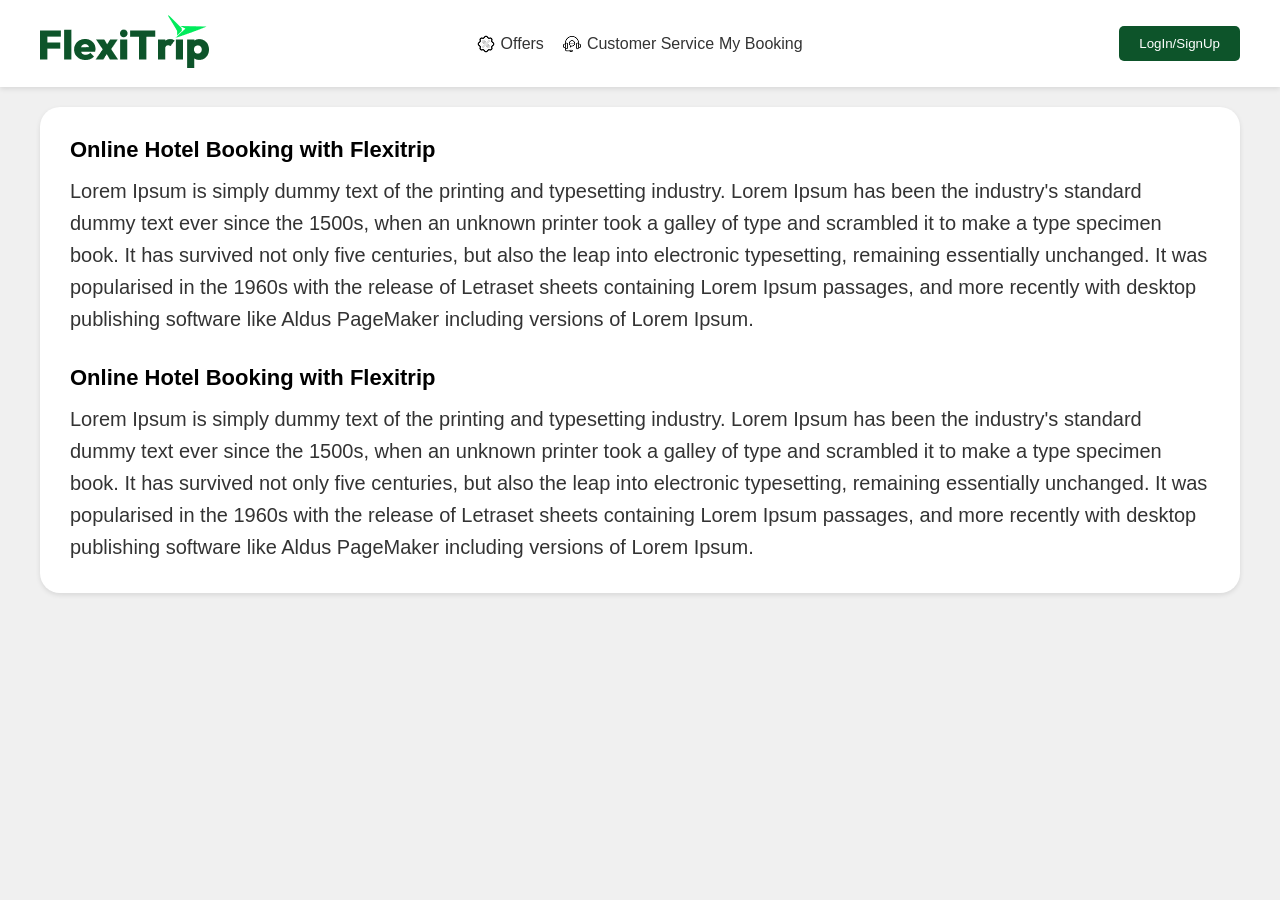
==== about.html @ 709d7093 "about page" ====
<!DOCTYPE html>
<html>
    <head>
    <title>About Page</title>
    <link rel="stylesheet" href="home.css">
    <link rel="stylesheet" href="https://cdnjs.cloudflare.com/ajax/libs/font-awesome/6.5.2/css/all.min.css" crossorigin="anonymous" referrerpolicy="no-referrer">
    </head>
    <body>
        <!-- Navbar -->
          <header>
                        <div class="logo-text">
                          <img src="images/home logo.png" alt="Logo">
                         </div>
                  <nav>
                    <div class="nav-items">
                      <div class="nav-link">
                        <img src="images/offers.png" alt="Offers Icon" class="logo-img">
                        <span>Offers</span>
                      </div>
                      <div class="nav-link">
                        <img src="images/customer.png" alt="Customer Icon" class="logo-img">
                        <span>Customer Service</span>
                        <span>My Booking</span>
                      </div>
                    </div>
                  </nav>

                  <button class="login-btn">LogIn/SignUp</button>

          </header>

           <div class="write">
     <div class="column">
       <h2>Online Hotel Booking with Flexitrip</h2>
       <p>Lorem Ipsum is simply dummy text of the printing and typesetting industry. Lorem Ipsum has been the industry's standard dummy text ever since the 1500s, when an unknown printer took a galley of type and scrambled it to make a type specimen book. It has survived not only five centuries, but also the leap into electronic typesetting, remaining essentially unchanged. It was popularised in the 1960s with the release of Letraset sheets containing Lorem Ipsum passages, and more recently with desktop publishing software like Aldus PageMaker including versions of Lorem Ipsum.</p>

     </div>
      <div class="column">
       <h2>Online Hotel Booking with Flexitrip</h2>
       <p>Lorem Ipsum is simply dummy text of the printing and typesetting industry. Lorem Ipsum has been the industry's standard dummy text ever since the 1500s, when an unknown printer took a galley of type and scrambled it to make a type specimen book. It has survived not only five centuries, but also the leap into electronic typesetting, remaining essentially unchanged. It was popularised in the 1960s with the release of Letraset sheets containing Lorem Ipsum passages, and more recently with desktop publishing software like Aldus PageMaker including versions of Lorem Ipsum.</p>

     </div>
   </div>
    </body>
</html>
---- home.css ----
*{
    margin:0;
    padding:0;
    box-sizing:border-box;
    font-family:Arial, sans-serif;
}

body{
    background-color:#f0f0f0;
}

/* NAVBAR  */ 

header{
    background:white;
    display:flex;
    justify-content:space-between;
    align-items:center;
    padding:15px 40px;
    box-shadow:0 2px 5px rgba(0,0,0,0.1);
}

.nav-items{
    display:flex;
    align-items:center;
    gap:18px;
    color:#333;
    font-size:16px;
    margin-right:50px;
}

.nav-link{
    display:flex;
    align-items:center;
    gap:5px;
}

.logo-img{
    width:20px;
    height:auto;
}

.logo-text img{
    width:169px;
    height:53px;
}

.login-btn{
    background-color:#0D542A;
    color:white;
    padding:10px 20px;
    border:none;
    border-radius:5px;
    cursor:pointer;
}

.hotel-header{
    width:90%;
    margin:0 auto 20px;
}

.hotel-header h2{
    font-size:42px;
    font-weight:700;
    color:#111;
    display:flex;
    align-items:center;
    gap:15px;
    margin-bottom:10px;
}

.hotel-header p{
    font-size:18px;
    color:#666;
    line-height:1.6;
    max-width:700px;
}

.guarantee-badge{
    background:#0D542A;
    color:#fff;
    font-size:14px;
    font-weight:500;
    padding:8px 16px;
    border-radius:30px;
}
/* ===== LOCATION SECTION ===== */

/* Main Wrapper */
.hotel-wrapper{
  max-width: 1200px;
    margin:auto;
    background:#f8f8f5;
    padding:20px;
    border-radius:20px;
}

/* Location Section */
.location-section{
    display:flex;
    align-items:center;
    gap:0;
    overflow-x:auto;
    background:#fff;
    border-radius:12px;
    margin-bottom:30px;
}

.location-section::-webkit-scrollbar{
    display:none;
}

.location-card{
    min-width:110px;
    height:90px;
    border-right:1px solid #e5e5e5;
    display:flex;
    flex-direction:column;
    justify-content:center;
    align-items:center;
    background:#fff;
    cursor:pointer;
    transition:.3s;
}

.location-card:last-child{
    border-right:none;
}

.location-card img{
    width:35px;
    margin-bottom:8px;
}

.location-card p{
    font-size:14px;
    color:#333;
}

.location-card.active{
    background:#f2f4e8;
    border:1px solid #d9dfc6;
}

.location-card:hover{
    background:#f7f7f7;
}

/* Cards Row */
.card-container{
    display:flex;
    gap:25px;
    overflow-x:auto;
    padding-bottom:10px;
}

.card-container::-webkit-scrollbar{
    height:6px;
}

.card-container::-webkit-scrollbar-thumb{
    background:#ccc;
    border-radius:10px;
}

/* Hotel Card */
.card{
    min-width:350px;
    background:#f7f7ee;
    border-radius:20px;
    overflow:hidden;
    border:1px solid #ddd;
}

.card img{
    width:100%;
    height:230px;
    object-fit:cover;
}

.card-content{
    padding:18px;
}

.card-content h3{
    font-size:18px;
    margin-bottom:8px;
    font-weight:700;
}

.card-content p{
    color:#555;
    margin-bottom:12px;
}

.menu_icon{
    color:#f6b600;
    margin-bottom:15px;
}

/* Bottom Row */
.bottom-info{
    display:flex;
    align-items:center;
    justify-content:space-between;
    gap:10px;
}

.rating-badge{
    background:#0D542A;
    color:#fff;
    padding:5px 12px;
    border-radius:5px;
    display:flex;
    align-items:center;
    gap:5px;
    font-weight:600;
}

.reviews{
    font-size:14px;
    font-weight:600;
    color:#222;
}

.price{
    font-size:32px;
    font-weight:700;
    color:#111;
}
/*OFFERS SECTION */

.offers-section{
     max-width:1200px;
    margin:50px auto;
    padding:30px;
    background:#f7f7f7;
    border-radius:20px;
    border:1px solid #ddd;
    box-shadow:0 2px 8px rgba(0,0,0,0.1);
}

.offers-header{
    margin-bottom:5px;
    flex-direction: column;
    align-items: flex-start;
}

.offers-header h2{
    font-size:28px;
    color:#1a1a1a;
    margin-bottom:10px;
}

.offers-header p{
    font-size:15px;
    color:#666;
    line-height:1.6;
    max-width:600px;
}

.offers-grid{
    display:grid;
    grid-template-columns:repeat(3,1fr);
    gap:24px;
}

.offers-grid .card{
    width:100%;
    height:100%;
}

.card-image-wrapper{
    width:100%;
}

.card-img{
    width:100%;
    height:100%;
    object-fit:cover;
    display:block;
}


@media(max-width:992px){

    .offers-grid{
        grid-template-columns:repeat(2,1fr);
    }

    header{
        flex-direction:column;
        gap:15px;
    }
}


.offers-zone{
    max-width:1200px;
    margin:50px auto;
    padding:30px;
    background:#f7f7f7;
    border-radius:20px;
    border:1px solid #ddd;
    box-shadow:0 2px 8px rgba(0,0,0,0.1);
    
}

.offers-header2{
    margin-bottom:5px;
    border-bottom:1px solid #ccc;
    padding-bottom:20px;
    flex-direction: column;
    align-items: flex-start;
}

.offers-header2 h2{
    font-size:40px;
    color:#111;
    margin-bottom:10px;
    font-weight:700;
}

.offers-header2 p{
    font-size:18px;
    color:#666;
    line-height:1.6;
    max-width:600px;
}

.offers-gridcard{
    display:grid;
    grid-template-columns:repeat(2,1fr);
    gap:20px;
}

.card{
    border-radius:20px;
    overflow:hidden;
}

.card-image-wrappering{
    width:100%;
    
}

.card-img2{
    width:100%;
    height:auto;
    object-fit:contain;
    display:block;
}

@media(max-width:768px){

    .offers-gridcard{
        grid-template-columns:1fr;
    }

    .offers-header2 h2{
        font-size:30px;
    }

    .offers-header2 p{
        font-size:15px;
    }

    .card-image-wrappering{
        height:auto;
    }
}

.write {
    display: flex;
    flex-direction: column; /* Stacks the content vertically line-by-line */
    padding: 30px; /* Internal spacing */
    gap: 30px; /* Space between the two blocks */
    max-width: 1200px; /* Controls the maximum width of the box */
    margin: 20px auto; /* Centers the box on your screen */
    background-color: #ffffff;
    border-radius: 20px;
    box-shadow:0 2px 5px rgba(0,0,0,0.1);
    
}

.column h2 {
    font-family: Arial, sans-serif;
    font-size: 22px;
    font-weight: bold;
    margin-top: 0;
    margin-bottom: 12px;
    color: #000000;
}

.column p {
    font-family: Arial, sans-serif;
    font-size: 20px;
    line-height: 1.6; /* Sets proper line spacing for the paragraph */
    color: #333333;
    margin: 0;
}

/* Main Card */
.main-card {
  display: flex;
  justify-content: space-between;
  align-items: center;
  background: #f7f7f7;
  border: 1px solid #dcdcdc;
  border-radius: 20px;
  padding: 30px 50px;
  max-width: 1200px;
  margin: 40px auto;
  font-family: Arial, sans-serif;
  position: relative;
  overflow: hidden;
}

/* Left Side */
.content-side {
  flex: 1;
}

.content-side p {
  margin: 10px 0;
  font-size: 18px;
  color: #333;
}

/* Rating Row */
.rating-row {
  display: flex;
  align-items: center;
  gap: 15px;
  margin-top: 15px;
}

/* Green Badge */
.rating-badge {
  background: #0b5d2a;
  color: white;
  padding: 6px 12px;
  border-radius: 6px;
  display: flex;
  align-items: center;
  gap: 5px;
  font-weight: bold;
}

/* Stars */
.menu_icon {
  color: #ffb400;
  font-size: 18px;
}

/* Right Side */
.app-side {
  display: flex;
  align-items: center;
  gap: 25px;
  border-left: 1px solid #ddd;
  padding-left: 40px;
}

/* App Content */
.app-content {
  display: flex;
  flex-direction: column;
  align-items: flex-start;
}

.app-content p {
  font-size: 18px;
  font-weight: bold;
  margin-bottom: 15px;
}

/* Store Images */
.app-links {
  display: flex;
  flex-direction: column;
  gap: 10px;
}

.app-links img {
  width: 150px;
  cursor: pointer;
}

/* QR Code */
.qr-code {
  width: 120px;
  height: 120px;
  object-fit: contain;
}

/* Responsive design for smaller screens */
@media (max-width: 768px) {
  .main-card {
    flex-direction: column;
    align-items: stretch;
  }
  
  .app-side {
    border-left: none;
    border-top: 1px solid #e0e0e0;
    padding-left: 0;
    padding-top: 24px;
    margin-top: 24px;
  }

  .app-links {
    flex-direction: row;
    flex-wrap: wrap;
    justify-content: center;
  }
}


/* General Footer Styling */
/* Base */
body {
  margin: 0;
  font-family: Arial, sans-serif;
}

.footer {
  background: #fff;
}

/* Newsletter */
.newsletter-bar {
  background: #0f5132;
  padding: 25px 20px;
}

.newsletter-inner {
  max-width: 1200px;
  margin: auto;
  display: flex;
  justify-content: space-between;
  align-items: center;
  gap: 20px;
  flex-wrap: wrap;
}

.newsletter-inner h3 {
  margin: 0;
  color: #fff;
}

.newsletter-inner p {
  margin: 5px 0 0;
  color: #d1e7dd;
  font-size: 14px;
}

.newsletter-form {
  display: flex;
}

.newsletter-form input {
  padding: 12px;
  border: none;
  outline: none;
  border-radius: 4px 0 0 4px;
}

.newsletter-form button {
  padding: 12px 20px;
  border: none;
  background: #fff;
  color: #0f5132;
  font-weight: 600;
  border-radius: 0 4px 4px 0;
  cursor: pointer;
}

/* Links */
.footer-container {
  max-width: 1200px;
  margin: auto;
  padding: 40px 20px;
}

.footer-links {
  display: flex;
  justify-content: space-between;
  align-items: flex-start;
  gap: 30px;
  flex-wrap: nowrap;
  overflow-x: auto;
}

.footer-column {
  flex: 1 0 160px;
  min-width: 160px;
}

.footer-column h4 {
  margin-bottom: 15px;
}

.footer-column ul {
  list-style: none;
  padding: 0;
  margin: 0;
}

.footer-column li {
  margin-bottom: 10px;
}

.footer-column a {
  color: #6c757d;
  text-decoration: none;
  font-size: 14px;
}

.footer-column a:hover {
  color: #000;
}

/* Bottom */
.footer-bottom {
  background: #0f5132;
  color: #d1e7dd;
  padding: 15px 20px;
  display: flex;
  justify-content: space-between;
  align-items: center;
  flex-wrap: wrap;
}

.footer-bottom p {
  margin: 0;
  font-size: 13px;
}

/* Social Icons (IMAGE BASED) */
.social-icons {
  display: flex;
  gap: 12px;
}

.social-icons a {
  width: 38px;
  height: 38px;
  background: #fff;
  border-radius: 50%;
  display: flex;
  align-items: center;
  justify-content: center;
  transition: transform 0.2s ease;
}

.social-icons a img {
  width: 18px;
  height: 18px;
  object-fit: contain;
}

.social-icons a:hover {
  transform: translateY(-2px);
}
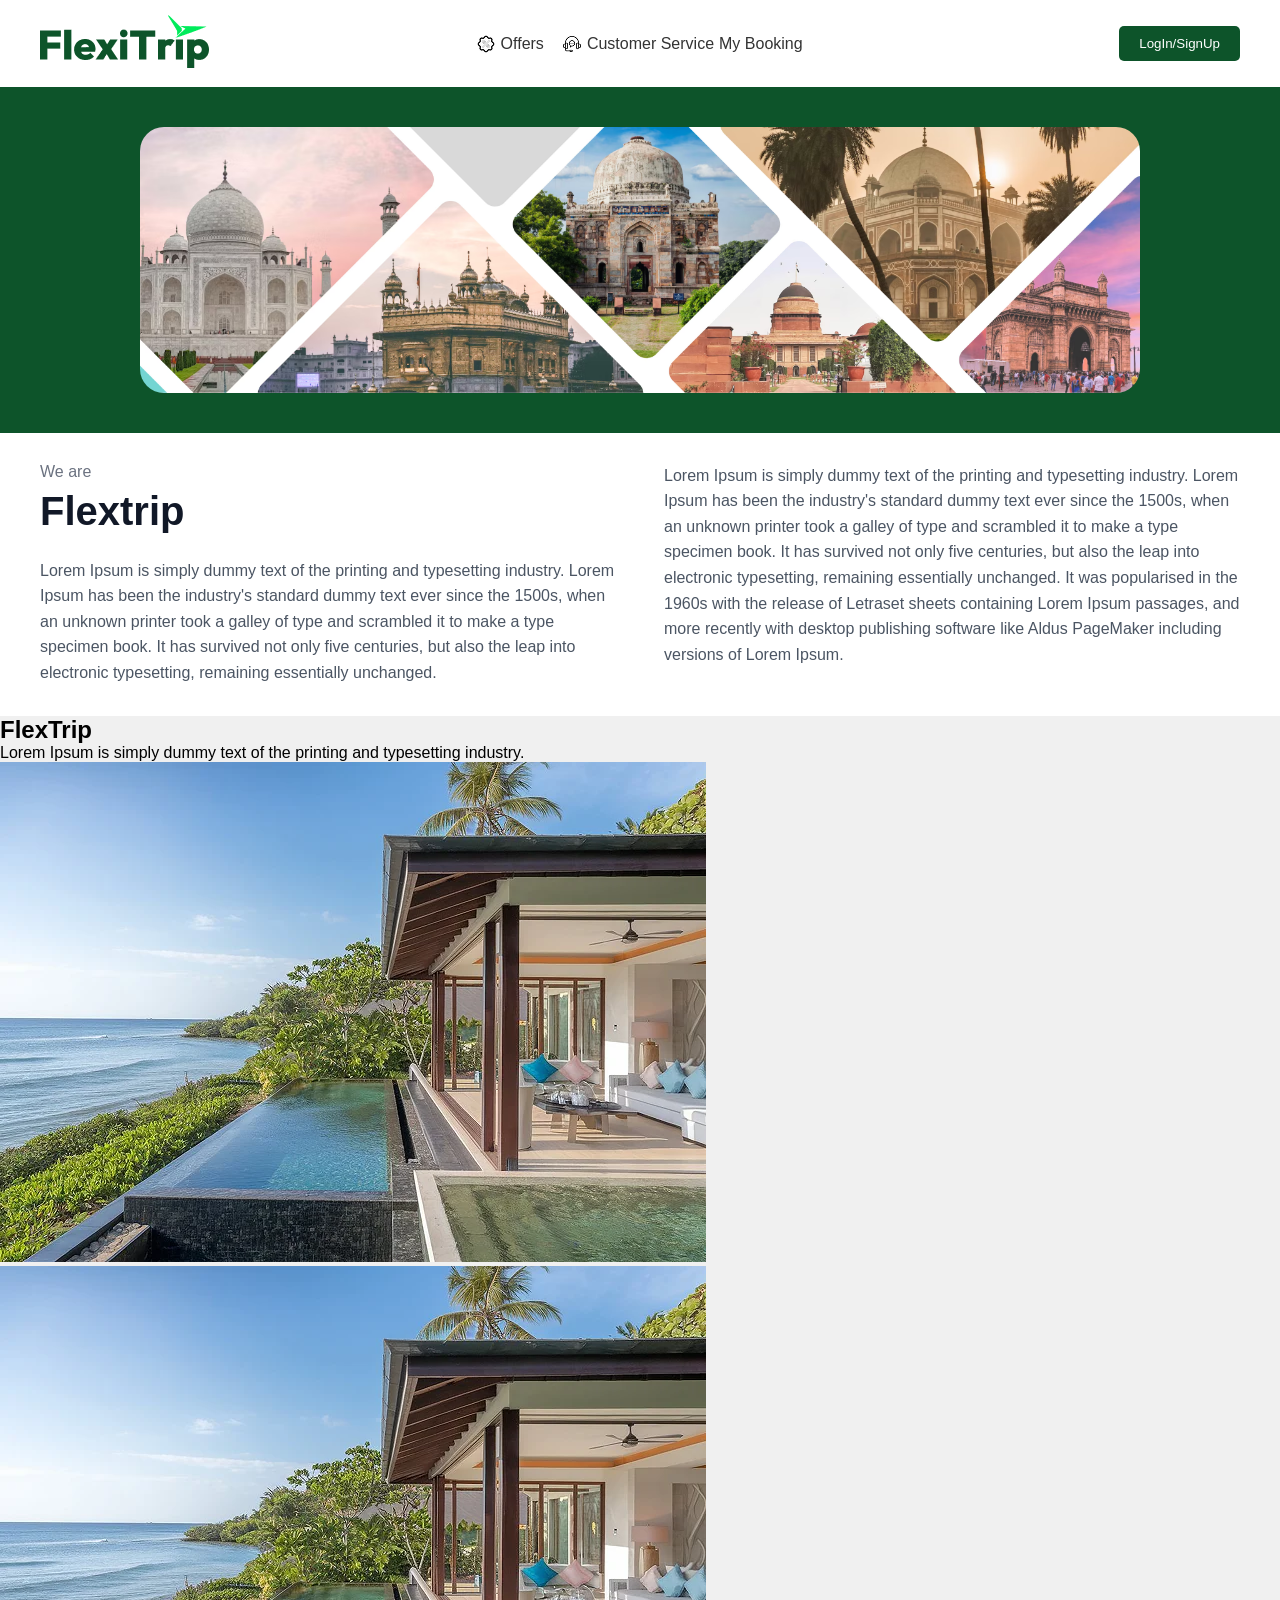
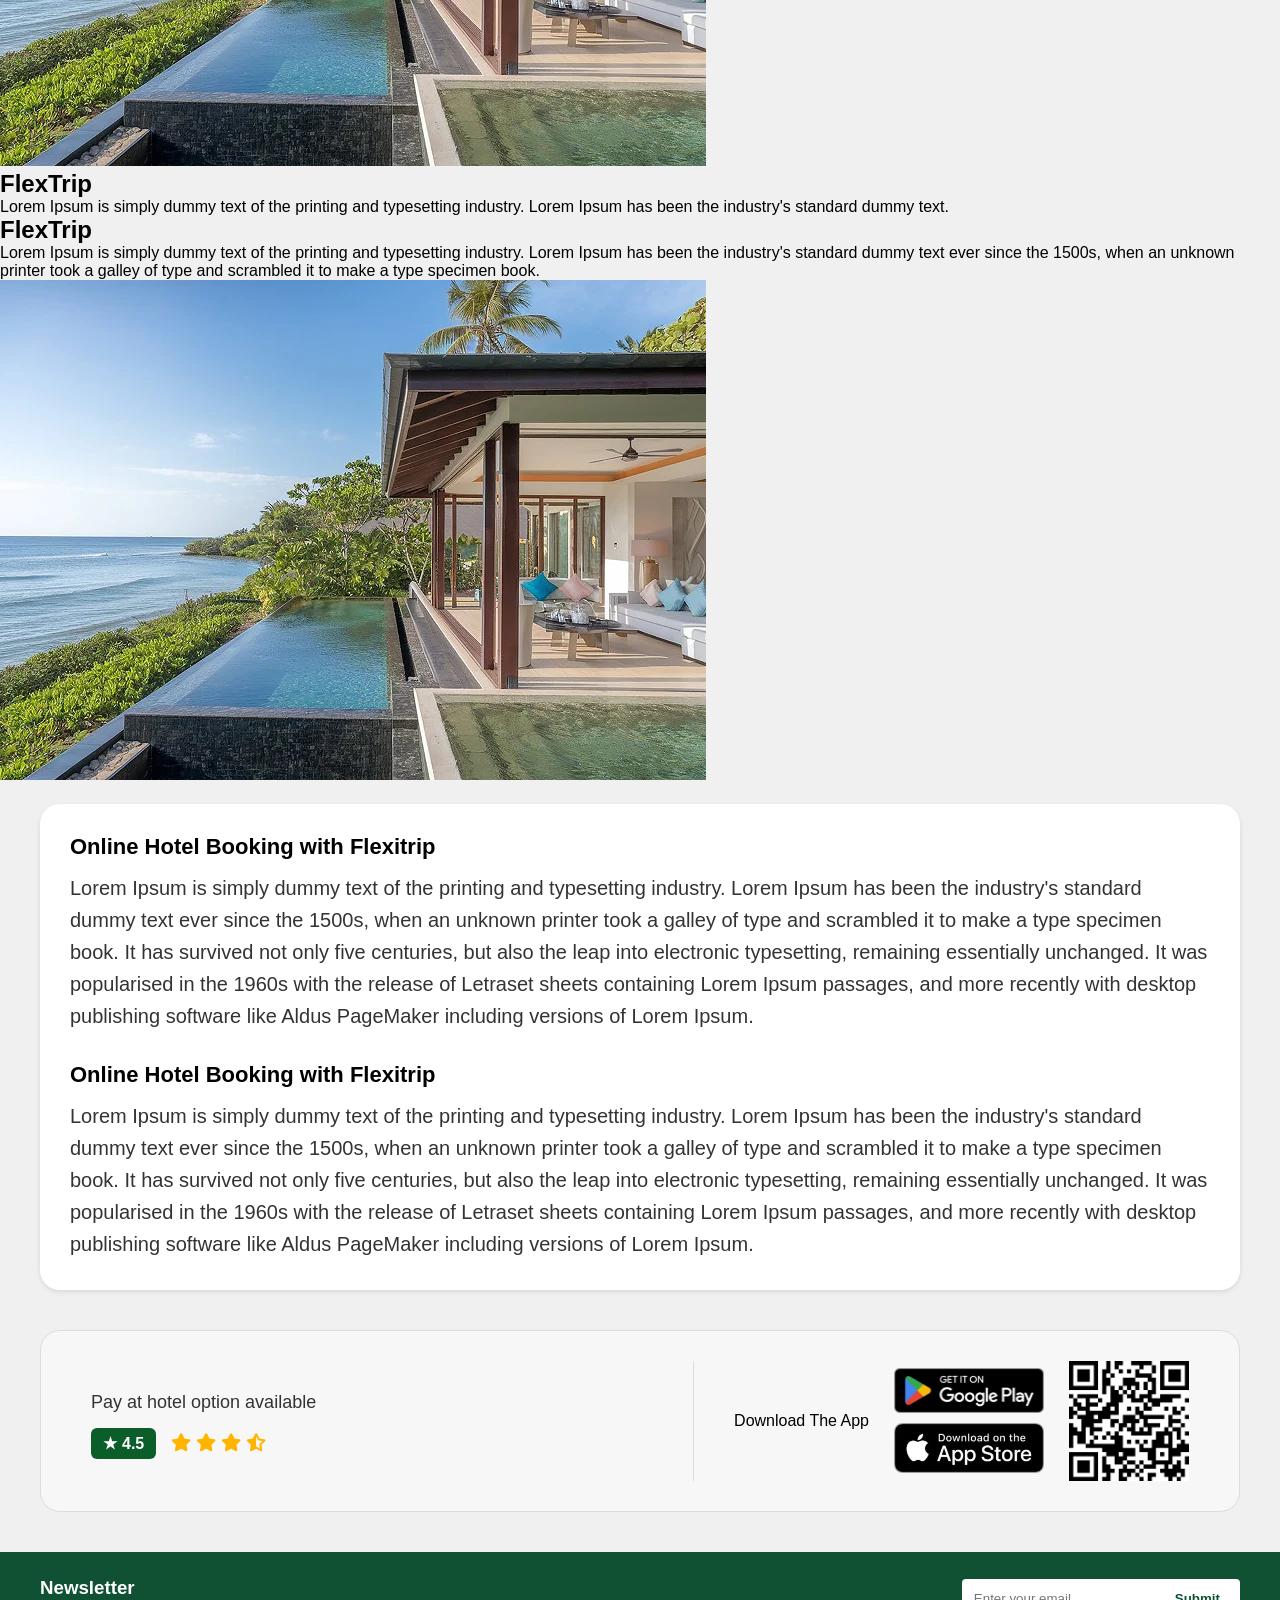
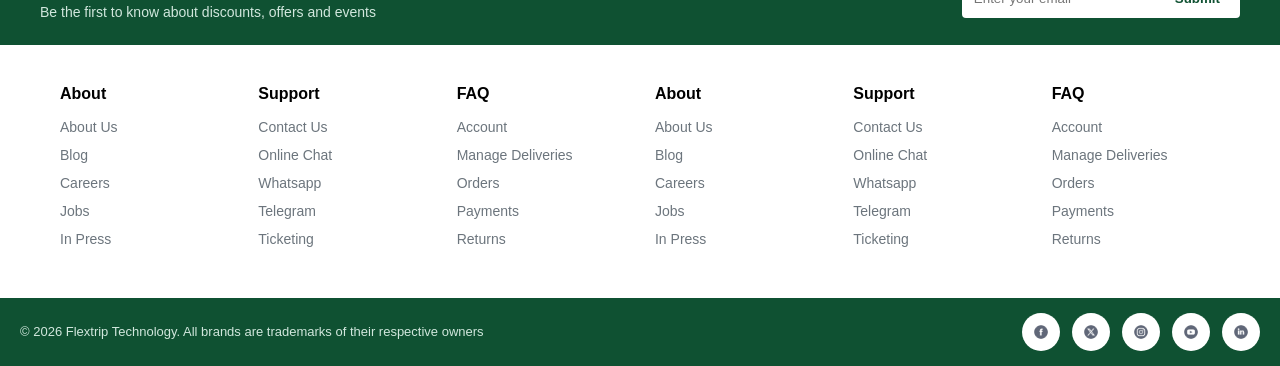
==== commit b6f92314: "about page another section" ====
--- a/about.html
+++ b/about.html
@@ -2,7 +2,7 @@
 <html>
     <head>
     <title>About Page</title>
-    <link rel="stylesheet" href="home.css">
+    <link rel="stylesheet" href="about.css">
     <link rel="stylesheet" href="https://cdnjs.cloudflare.com/ajax/libs/font-awesome/6.5.2/css/all.min.css" crossorigin="anonymous" referrerpolicy="no-referrer">
     </head>
     <body>
@@ -29,6 +29,76 @@
 
           </header>
 
+
+       
+
+          <section class="img-section">
+               <div class="about-image">
+                  
+                <img src="images/aboutpage.png" alt="About">
+                 
+               </div>
+          </section>     
+
+             <div class="explain">
+               <div class="data">
+                <div class="column-left">
+                    <span class="tagline">We are</span>
+        <h2 class="brand-name">Flextrip</h2>
+        <p class="description">Lorem Ipsum is simply dummy text of the printing and typesetting industry. Lorem Ipsum has been the industry's standard dummy text ever since the 1500s, when an unknown printer took a galley of type and scrambled it to make a type specimen book. It has survived not only five centuries, but also the leap into electronic typesetting, remaining essentially unchanged.</p>
+   </div>
+
+         <div class="column-left">
+            <p class="description">
+                Lorem Ipsum is simply dummy text of the printing and typesetting industry. Lorem Ipsum has been the industry's standard dummy text ever since the 1500s, when an unknown printer took a galley of type and scrambled it to make a type specimen book. It has survived not only five centuries, but also the leap into electronic typesetting, remaining essentially unchanged. 
+                It was popularised in the 1960s with the release of Letraset sheets containing Lorem Ipsum passages, and more recently with desktop publishing software like Aldus PageMaker including versions of Lorem Ipsum.
+            </p>
+
+         </div>
+   </div>
+             </div>
+
+
+              <!-- CARD 1: text left, image right (clipped peek) -->
+  <div class="card card-1">
+    <div class="text-block">
+      <h2 class="card-title">FlexTrip</h2>
+      <p class="card-body">Lorem Ipsum is simply dummy text of the printing and typesetting industry.</p>
+    </div>
+    <img
+      src="images/layout.png"
+      alt="Tropical villa with ocean view"
+    />
+  </div>
+
+  <!-- CARD 2: image left, text right -->
+  <div class="card card-2">
+    <img
+      src="images/layout.png"
+      alt="Tropical villa with ocean view"
+    />
+    <div class="text-block">
+      <h2 class="card-title">FlexTrip</h2>
+      <p class="card-body">Lorem Ipsum is simply dummy text of the printing and typesetting industry. Lorem Ipsum has been the industry's standard dummy text.</p>
+    </div>
+  </div>
+
+  <!-- CARD 3: full text left, inset image right -->
+  <div class="card card-3">
+    <div class="text-block">
+      <h2 class="card-title">FlexTrip</h2>
+      <p class="card-body">Lorem Ipsum is simply dummy text of the printing and typesetting industry. Lorem Ipsum has been the industry's standard dummy text ever since the 1500s, when an unknown printer took a galley of type and scrambled it to make a type specimen book.</p>
+    </div>
+    <img
+      src="images/layout.png"
+      alt="Tropical villa with ocean view"
+    />
+  </div>
+
+
+
+             
+
            <div class="write">
      <div class="column">
        <h2>Online Hotel Booking with Flexitrip</h2>
@@ -41,5 +111,141 @@
 
      </div>
    </div>
+
+
+   
+
+   <!--downloading-->
+
+    <div class="main-card">
+            <div class="content-side">
+              <p>Pay at hotel option available</p>
+              <div class="rating-row">
+                <div class="rating-badge">
+                  <span>★</span>
+                  <span>4.5</span>
+                </div>
+                 <div class="menu_icon">
+                    <i class="fa-solid fa-star"></i>
+                    <i class="fa-solid fa-star"></i>
+                    <i class="fa-solid fa-star"></i>
+                    <i class="fa-solid fa-star-half-stroke"></i>
+                </div>
+              </div>
+            </div>
+                    <div class="app-side">
+                      <p>Download The App</p>
+                      <div class="app-links">
+                        <img src="images/google-play.png" alt="Google Play">
+                        <img src="images/app-store.png" alt="App Store">
+
+                      </div>
+                          <img class="qr-code" src="images/qr.png" alt="QR Code">
+                    </div>
+
+           </div>
+<!--footer-->
+
+
+    <footer class="footer">
+
+  <!-- Newsletter -->
+  <div class="newsletter-bar">
+    <div class="newsletter-inner">
+      <div>
+        <h3>Newsletter</h3>
+        <p>Be the first to know about discounts, offers and events</p>
+      </div>
+      <form class="newsletter-form">
+        <input type="email" placeholder="Enter your email" required>
+        <button type="submit">Submit</button>
+      </form>
+    </div>
+  </div>
+
+  <!-- Links -->
+  <div class="footer-container">
+    <div class="footer-links">
+
+      <div class="footer-column">
+        <h4>About</h4>
+        <ul>
+          <li><a href="#">About Us</a></li>
+          <li><a href="#">Blog</a></li>
+          <li><a href="#">Careers</a></li>
+          <li><a href="#">Jobs</a></li>
+          <li><a href="#">In Press</a></li>
+        </ul>
+      </div>
+
+      <div class="footer-column">
+        <h4>Support</h4>
+        <ul>
+          <li><a href="#">Contact Us</a></li>
+          <li><a href="#">Online Chat</a></li>
+          <li><a href="#">Whatsapp</a></li>
+          <li><a href="#">Telegram</a></li>
+          <li><a href="#">Ticketing</a></li>
+        </ul>
+      </div>
+
+      <div class="footer-column">
+        <h4>FAQ</h4>
+        <ul>
+          <li><a href="#">Account</a></li>
+          <li><a href="#">Manage Deliveries</a></li>
+          <li><a href="#">Orders</a></li>
+          <li><a href="#">Payments</a></li>
+          <li><a href="#">Returns</a></li>
+        </ul>
+      </div>
+                 
+         <div class="footer-column">
+          <h4>About</h4>
+        <ul>
+          <li><a href="#">About Us</a></li>
+          <li><a href="#">Blog</a></li>
+          <li><a href="#">Careers</a></li>
+          <li><a href="#">Jobs</a></li>
+          <li><a href="#">In Press</a></li>
+        </ul>
+      </div>
+                    <div class="footer-column">
+        <h4>Support</h4>
+        <ul>
+          <li><a href="#">Contact Us</a></li>
+          <li><a href="#">Online Chat</a></li>
+          <li><a href="#">Whatsapp</a></li>
+          <li><a href="#">Telegram</a></li>
+          <li><a href="#">Ticketing</a></li>
+        </ul>
+      </div>
+                      <div class="footer-column">
+        <h4>FAQ</h4>
+        <ul>
+          <li><a href="#">Account</a></li>
+          <li><a href="#">Manage Deliveries</a></li>
+          <li><a href="#">Orders</a></li>
+          <li><a href="#">Payments</a></li>
+          <li><a href="#">Returns</a></li>
+        </ul>
+      </div>
+
+    </div>
+  </div>
+
+  <!-- Bottom -->
+  <div class="footer-bottom">
+    <p>© 2026 Flextrip Technology. All brands are trademarks of their respective owners</p>
+    <div class="social-icons">
+       <a href="#"><img src="images/facebook.png" alt="Facebook"></a>
+      <a href="#"><img src="images/x.png" alt="X"></a>
+      <a href="#"><img src="images/instagram.png" alt="Instagram"></a>
+      <a href="#"><img src="images/youtube.png" alt="YouTube"></a>
+      <a href="#"><img src="images/linkdin.png" alt="LinkedIn"></a>
+    </div>
+  </div>
+
+</footer>
     </body>
 </html>
--- a/about.css
+++ b/about.css
@@ -0,0 +1,419 @@
+*{
+    margin:0;
+    padding:0;
+    box-sizing:border-box;
+    font-family:Arial, sans-serif;
+}
+
+body{
+    background-color:#f0f0f0;
+}
+
+/* NAVBAR  */ 
+
+header{
+    background:white;
+    display:flex;
+    justify-content:space-between;
+    align-items:center;
+    padding:15px 40px;
+    box-shadow:0 2px 5px rgba(0,0,0,0.1);
+}
+
+.nav-items{
+    display:flex;
+    align-items:center;
+    gap:18px;
+    color:#333;
+    font-size:16px;
+    margin-right:50px;
+}
+
+.nav-link{
+    display:flex;
+    align-items:center;
+    gap:5px;
+}
+
+.logo-img{
+    width:20px;
+    height:auto;
+}
+
+.logo-text img{
+    width:169px;
+    height:53px;
+}
+
+.login-btn{
+    background-color:#0D542A;
+    color:white;
+    padding:10px 20px;
+    border:none;
+    border-radius:5px;
+    cursor:pointer;
+}
+
+
+/* 2nd section */
+
+.img-section{
+    background-color: #0D542A;
+    display: flex;
+    box-sizing: border-box;
+    justify-content: center;
+    padding: 40px 20px;
+
+}
+
+.about-image{
+    width: 100%;
+    max-width: 1000px;
+}
+
+.about-image img {
+    width: 100%;
+    height: auto;
+    display: block;
+    object-fit: cover;
+    border-radius: 24px;
+}
+
+
+
+
+
+.footer {
+  background: #fff;
+}
+
+/* Newsletter */
+.newsletter-bar {
+  background: #0f5132;
+  padding: 25px 20px;
+}
+
+.newsletter-inner {
+  max-width: 1200px;
+  margin: auto;
+  display: flex;
+  justify-content: space-between;
+  align-items: center;
+  gap: 20px;
+  flex-wrap: wrap;
+}
+
+.newsletter-inner h3 {
+  margin: 0;
+  color: #fff;
+}
+
+.newsletter-inner p {
+  margin: 5px 0 0;
+  color: #d1e7dd;
+  font-size: 14px;
+}
+
+.newsletter-form {
+  display: flex;
+}
+
+.newsletter-form input {
+  padding: 12px;
+  border: none;
+  outline: none;
+  border-radius: 4px 0 0 4px;
+}
+
+.newsletter-form button {
+  padding: 12px 20px;
+  border: none;
+  background: #fff;
+  color: #0f5132;
+  font-weight: 600;
+  border-radius: 0 4px 4px 0;
+  cursor: pointer;
+}
+
+/* Links */
+.footer-container {
+  max-width: 1200px;
+  margin: auto;
+  padding: 40px 20px;
+}
+
+.footer-links {
+  display: flex;
+  justify-content: space-between;
+  align-items: flex-start;
+  gap: 30px;
+  flex-wrap: nowrap;
+  overflow-x: auto;
+}
+
+.footer-column {
+  flex: 1 0 160px;
+  min-width: 160px;
+}
+
+.footer-column h4 {
+  margin-bottom: 15px;
+}
+
+.footer-column ul {
+  list-style: none;
+  padding: 0;
+  margin: 0;
+}
+
+.footer-column li {
+  margin-bottom: 10px;
+}
+
+.footer-column a {
+  color: #6c757d;
+  text-decoration: none;
+  font-size: 14px;
+}
+
+.footer-column a:hover {
+  color: #000;
+}
+
+/* Bottom */
+.footer-bottom {
+  background: #0f5132;
+  color: #d1e7dd;
+  padding: 15px 20px;
+  display: flex;
+  justify-content: space-between;
+  align-items: center;
+  flex-wrap: wrap;
+}
+
+.footer-bottom p {
+  margin: 0;
+  font-size: 13px;
+}
+
+/* Social Icons (IMAGE BASED) */
+.social-icons {
+  display: flex;
+  gap: 12px;
+}
+
+.social-icons a {
+  width: 38px;
+  height: 38px;
+  background: #fff;
+  border-radius: 50%;
+  display: flex;
+  align-items: center;
+  justify-content: center;
+  transition: transform 0.2s ease;
+}
+
+.social-icons a img {
+  width: 18px;
+  height: 18px;
+  object-fit: contain;
+}
+
+.social-icons a:hover {
+  transform: translateY(-2px);
+}
+
+
+
+
+
+
+.write {
+    display: flex;
+    flex-direction: column; /* Stacks the content vertically line-by-line */
+    padding: 30px; /* Internal spacing */
+    gap: 30px; /* Space between the two blocks */
+    max-width: 1200px; /* Controls the maximum width of the box */
+    margin: 20px auto; /* Centers the box on your screen */
+    background-color: #ffffff;
+    border-radius: 20px;
+    box-shadow:0 2px 5px rgba(0,0,0,0.1);
+    
+}
+
+.column h2 {
+    font-family: Arial, sans-serif;
+    font-size: 22px;
+    font-weight: bold;
+    margin-top: 0;
+    margin-bottom: 12px;
+    color: #000000;
+}
+
+.column p {
+    font-family: Arial, sans-serif;
+    font-size: 20px;
+    line-height: 1.6; /* Sets proper line spacing for the paragraph */
+    color: #333333;
+    margin: 0;
+}
+
+
+/* Main Card */
+.main-card {
+  display: flex;
+  justify-content: space-between;
+  align-items: center;
+  background: #f7f7f7;
+  border: 1px solid #dcdcdc;
+  border-radius: 20px;
+  padding: 30px 50px;
+  max-width: 1200px;
+  margin: 40px auto;
+  font-family: Arial, sans-serif;
+  position: relative;
+  overflow: hidden;
+}
+
+/* Left Side */
+.content-side {
+  flex: 1;
+}
+
+.content-side p {
+  margin: 10px 0;
+  font-size: 18px;
+  color: #333;
+}
+
+/* Rating Row */
+.rating-row {
+  display: flex;
+  align-items: center;
+  gap: 15px;
+  margin-top: 15px;
+}
+
+/* Green Badge */
+.rating-badge {
+  background: #0b5d2a;
+  color: white;
+  padding: 6px 12px;
+  border-radius: 6px;
+  display: flex;
+  align-items: center;
+  gap: 5px;
+  font-weight: bold;
+}
+
+/* Stars */
+.menu_icon {
+  color: #ffb400;
+  font-size: 18px;
+}
+
+/* Right Side */
+.app-side {
+  display: flex;
+  align-items: center;
+  gap: 25px;
+  border-left: 1px solid #ddd;
+  padding-left: 40px;
+}
+
+/* App Content */
+.app-content {
+  display: flex;
+  flex-direction: column;
+  align-items: flex-start;
+}
+
+.app-content p {
+  font-size: 18px;
+  font-weight: bold;
+  margin-bottom: 15px;
+}
+
+/* Store Images */
+.app-links {
+  display: flex;
+  flex-direction: column;
+  gap: 10px;
+}
+
+.app-links img {
+  width: 150px;
+  cursor: pointer;
+}
+
+/* QR Code */
+.qr-code {
+  width: 120px;
+  height: 120px;
+  object-fit: contain;
+}
+
+/* Responsive design for smaller screens */
+@media (max-width: 768px) {
+  .main-card {
+    flex-direction: column;
+    align-items: stretch;
+  }
+  
+  .app-side {
+    border-left: none;
+    border-top: 1px solid #e0e0e0;
+    padding-left: 0;
+    padding-top: 24px;
+    margin-top: 24px;
+  }
+
+  .app-links {
+    flex-direction: row;
+    flex-wrap: wrap;
+    justify-content: center;
+  }
+}
+
+.explain{
+    display: flex;
+
+    padding: 30px; 
+    box-sizing : border-box;
+    
+    background-color: #ffffff;
+    height: auto;
+}
+
+.data {
+  max-width: 1200px;
+  margin: 0 auto;
+  display: grid;
+  grid-template-columns: 1fr 1fr; /* Side-by-side 50/50 split */
+  gap: 48px;
+}
+
+.tagline {
+  display: block;
+  font-size: 16px;
+  color: #6b7280;
+  margin-bottom: 8px;
+}
+
+.brand-name {
+  font-size: 40px;
+  font-weight: 700;
+  color: #111827;
+  margin: 0 0 24px 0;
+}
+
+.description {
+  font-size: 16px;
+  line-height: 1.6;
+  color: #4b5563;
+}
+
+
+
+
+
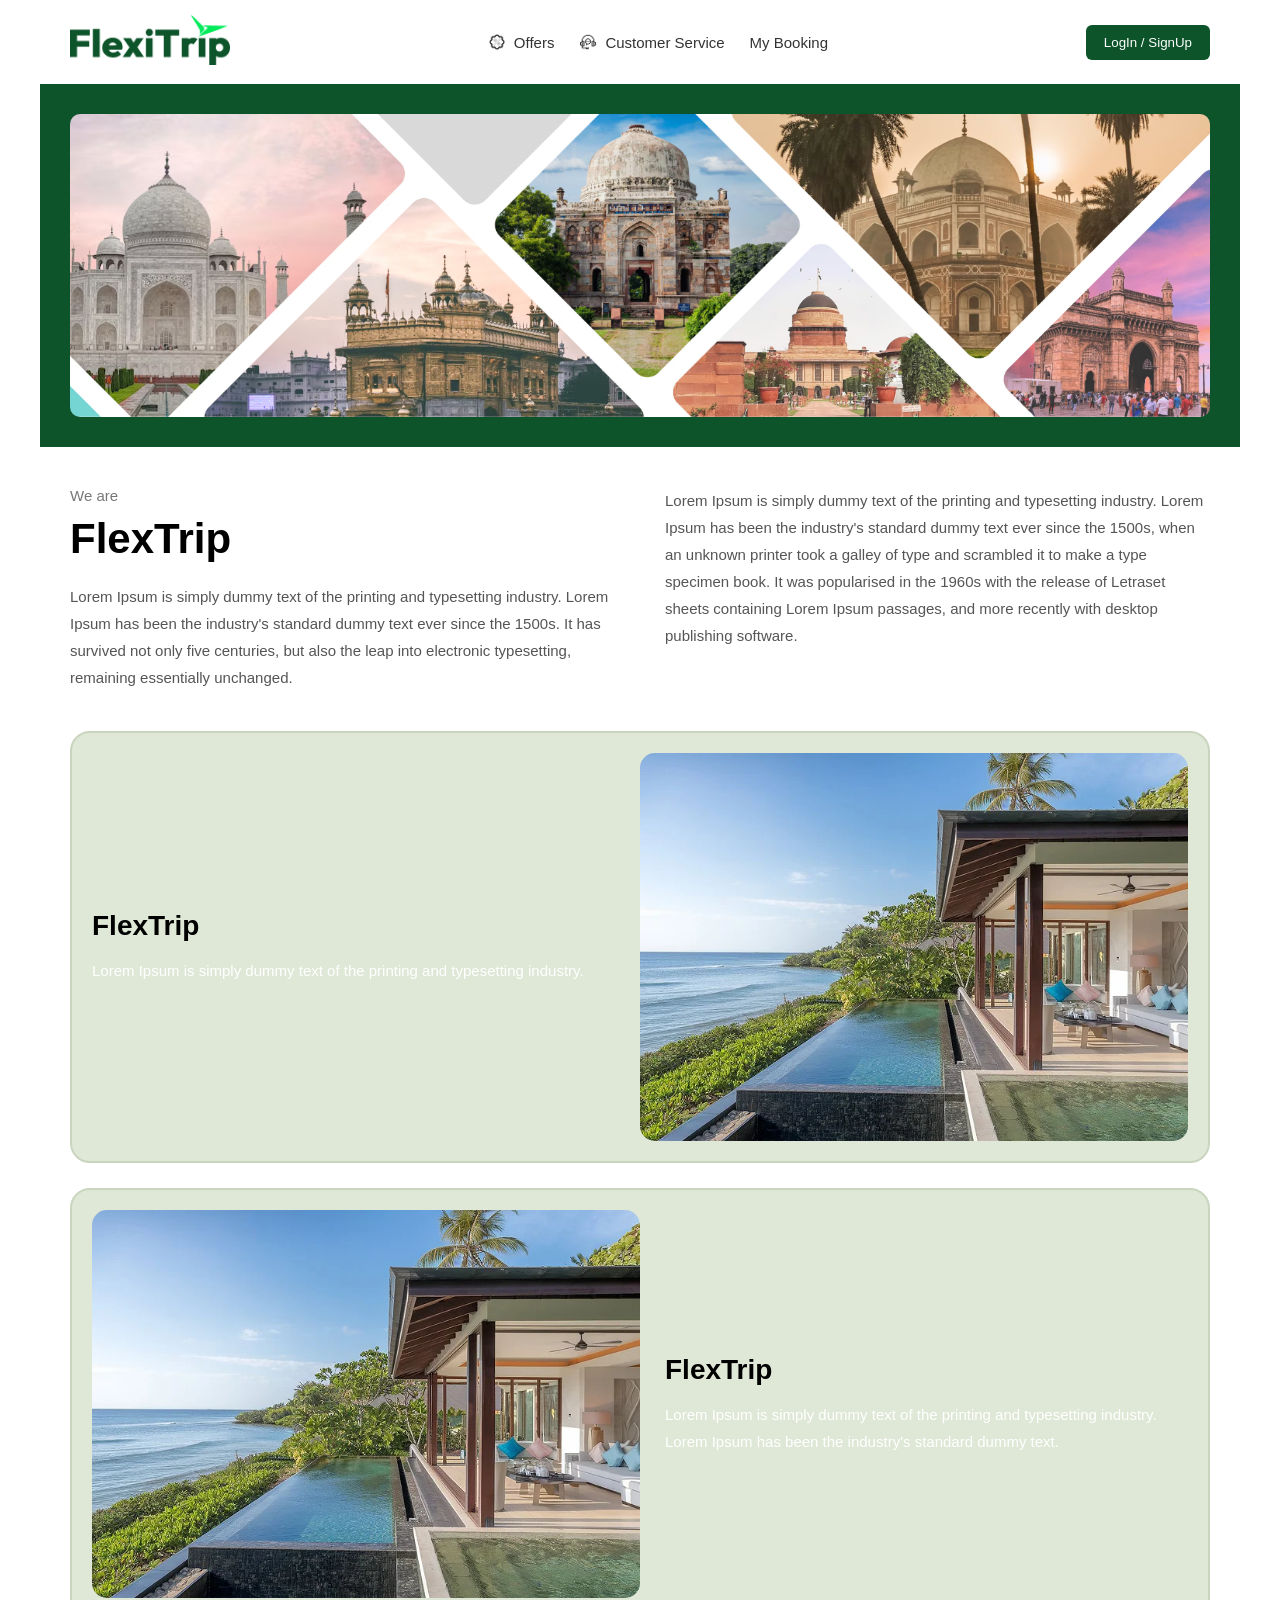
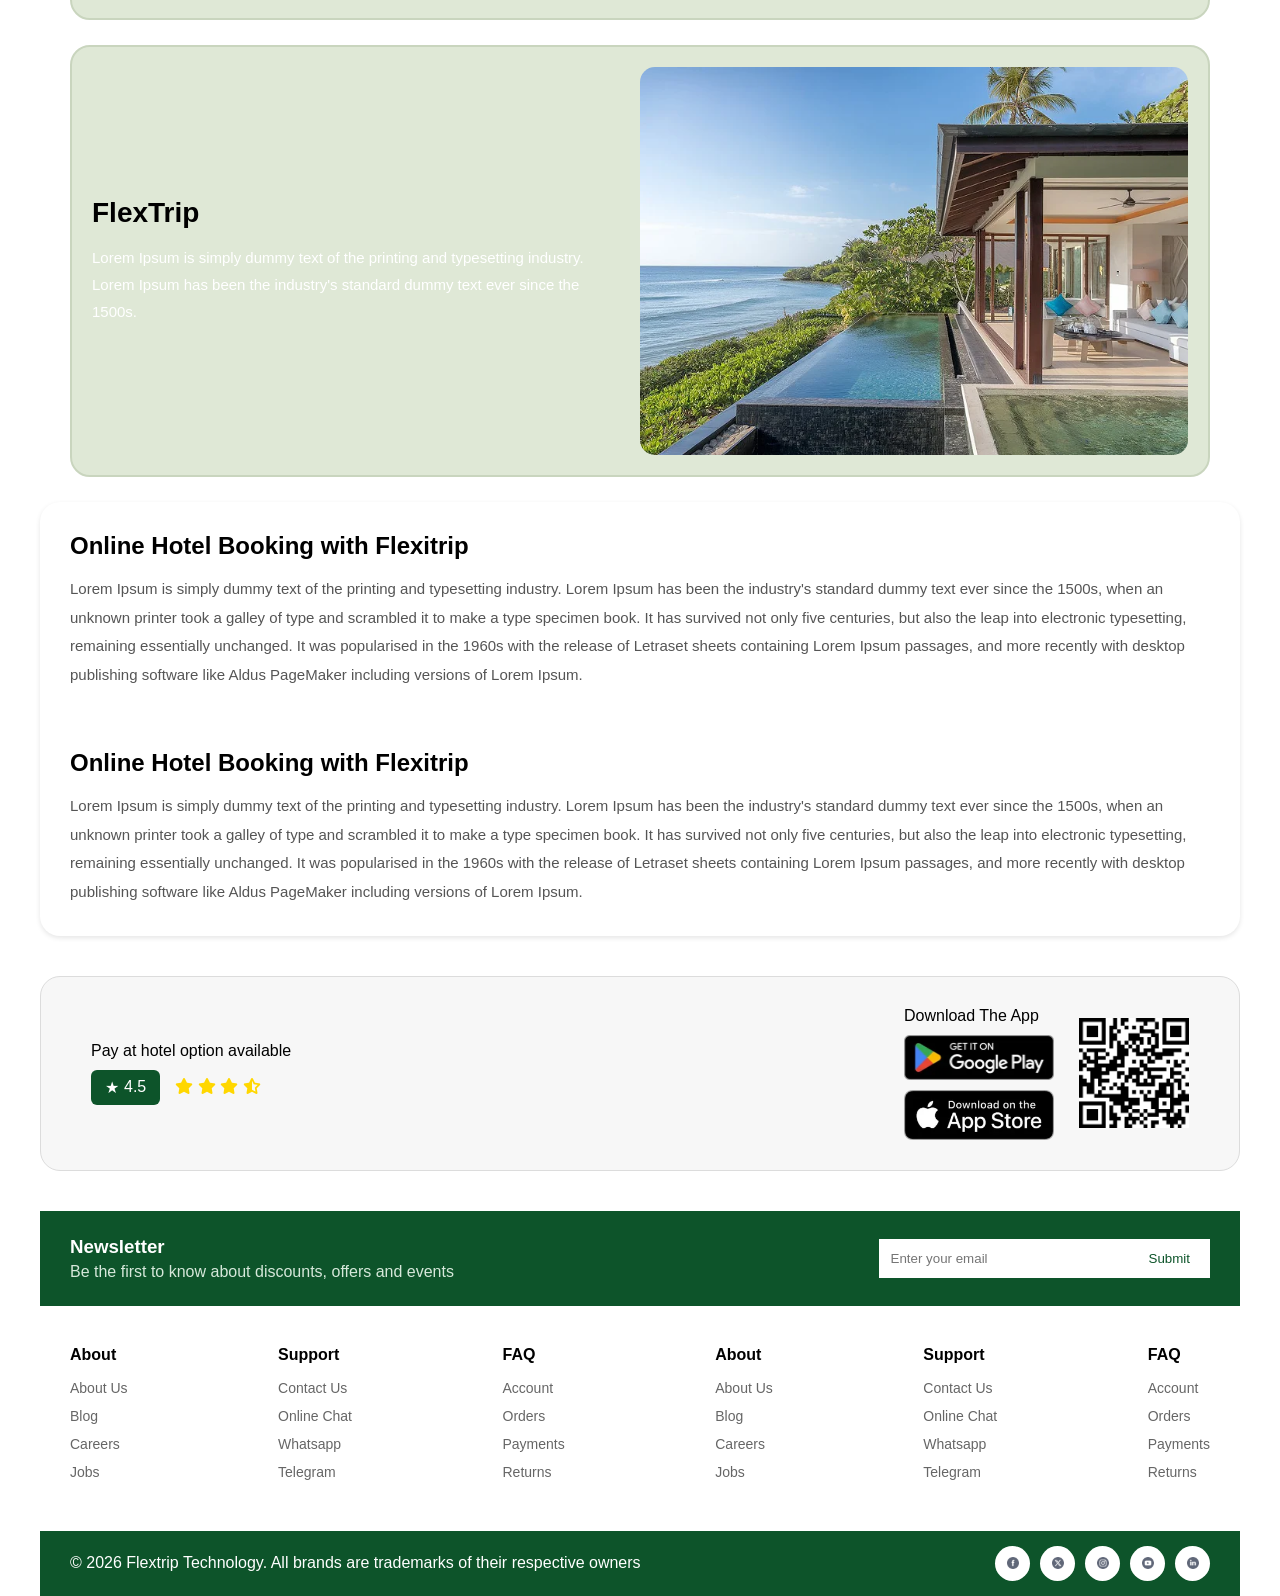
==== commit b8e93ca8: "fix align about page" ====
--- a/about.html
+++ b/about.html
@@ -1,251 +1,393 @@
 <!DOCTYPE html>
-<html>
-    <head>
+<html lang="en">
+
+<head>
+    <meta charset="UTF-8">
+    <meta name="viewport" content="width=device-width, initial-scale=1.0">
     <title>About Page</title>
+
+
     <link rel="stylesheet" href="about.css">
-    <link rel="stylesheet" href="https://cdnjs.cloudflare.com/ajax/libs/font-awesome/6.5.2/css/all.min.css" crossorigin="anonymous" referrerpolicy="no-referrer">
-    </head>
-    <body>
-        <!-- Navbar -->
-          <header>
-                        <div class="logo-text">
-                          <img src="images/home logo.png" alt="Logo">
-                         </div>
-                  <nav>
-                    <div class="nav-items">
-                      <div class="nav-link">
-                        <img src="images/offers.png" alt="Offers Icon" class="logo-img">
+
+  
+    <link rel="stylesheet"
+        href="https://cdnjs.cloudflare.com/ajax/libs/font-awesome/6.5.2/css/all.min.css">
+</head>
+
+<body>
+
+    <div class="main-wrapper">
+
+        <!--NAVBAR-->
+
+        <header>
+
+            <div class="logo-text">
+                <img src="images/home logo.png" alt="Logo">
+            </div>
+
+            <nav>
+                <div class="nav-items">
+
+                    <div class="nav-link">
+                        <img src="images/offers.png" class="logo-img">
                         <span>Offers</span>
-                      </div>
-                      <div class="nav-link">
-                        <img src="images/customer.png" alt="Customer Icon" class="logo-img">
+                    </div>
+
+                    <div class="nav-link">
+                        <img src="images/customer.png" class="logo-img">
                         <span>Customer Service</span>
+                    </div>
+
+                    <div class="nav-link">
                         <span>My Booking</span>
-                      </div>
-                    </div>
-                  </nav>
-
-                  <button class="login-btn">LogIn/SignUp</button>
-
-          </header>
-
-
-       
-
-          <section class="img-section">
-               <div class="about-image">
-                  
-                <img src="images/aboutpage.png" alt="About">
-                 
-               </div>
-          </section>     
-
-             <div class="explain">
-               <div class="data">
+                    </div>
+
+                </div>
+            </nav>
+
+            <button class="login-btn">LogIn / SignUp</button>
+
+        </header>
+
+        <!--HERO SECTION-->
+
+        <section class="img-section">
+
+            <div class="about-image">
+                <img src="images/aboutpage.png" alt="About Image">
+            </div>
+
+        </section>
+
+        <!--ABOUT SECTION-->
+
+        <section class="explain">
+
+            <div class="data">
+
+
                 <div class="column-left">
+
                     <span class="tagline">We are</span>
-        <h2 class="brand-name">Flextrip</h2>
-        <p class="description">Lorem Ipsum is simply dummy text of the printing and typesetting industry. Lorem Ipsum has been the industry's standard dummy text ever since the 1500s, when an unknown printer took a galley of type and scrambled it to make a type specimen book. It has survived not only five centuries, but also the leap into electronic typesetting, remaining essentially unchanged.</p>
-   </div>
-
-         <div class="column-left">
-            <p class="description">
-                Lorem Ipsum is simply dummy text of the printing and typesetting industry. Lorem Ipsum has been the industry's standard dummy text ever since the 1500s, when an unknown printer took a galley of type and scrambled it to make a type specimen book. It has survived not only five centuries, but also the leap into electronic typesetting, remaining essentially unchanged. 
-                It was popularised in the 1960s with the release of Letraset sheets containing Lorem Ipsum passages, and more recently with desktop publishing software like Aldus PageMaker including versions of Lorem Ipsum.
-            </p>
-
-         </div>
-   </div>
-             </div>
-
-
-              <!-- CARD 1: text left, image right (clipped peek) -->
-  <div class="card card-1">
-    <div class="text-block">
-      <h2 class="card-title">FlexTrip</h2>
-      <p class="card-body">Lorem Ipsum is simply dummy text of the printing and typesetting industry.</p>
+
+                    <h2 class="brand-name">FlexTrip</h2>
+
+                    <p class="description">
+                        Lorem Ipsum is simply dummy text of the printing and typesetting industry.
+                        Lorem Ipsum has been the industry's standard dummy text ever since the 1500s.
+                        It has survived not only five centuries, but also the leap into electronic
+                        typesetting, remaining essentially unchanged.
+                    </p>
+
+                </div>
+
+                <!-- RIGHT -->
+
+                <div class="column-right">
+
+                    <p class="description">
+                        Lorem Ipsum is simply dummy text of the printing and typesetting industry.
+                        Lorem Ipsum has been the industry's standard dummy text ever since the 1500s,
+                        when an unknown printer took a galley of type and scrambled it to make a type
+                        specimen book.
+
+                        It was popularised in the 1960s with the release of Letraset sheets containing
+                        Lorem Ipsum passages, and more recently with desktop publishing software.
+                    </p>
+
+                </div>
+
+            </div>
+
+        </section>
+
+        <!-- CARDS -->
+
+        <div class="cards-wrapper">
+
+            <!-- CARD 1 -->
+
+            <div class="card card-1">
+
+                <div class="text-block">
+
+                    <h2 class="card-title">FlexTrip</h2>
+
+                    <p class="card-body">
+                        Lorem Ipsum is simply dummy text of the printing and typesetting industry.
+                    </p>
+
+                </div>
+
+                <img src="images/layout.png" alt="Image">
+
+            </div>
+
+            <!-- CARD 2 -->
+
+            <div class="card card-2">
+
+                <img src="images/layout.png" alt="Image">
+
+                <div class="text-block">
+
+                    <h2 class="card-title">FlexTrip</h2>
+
+                    <p class="card-body">
+                        Lorem Ipsum is simply dummy text of the printing and typesetting industry.
+                        Lorem Ipsum has been the industry's standard dummy text.
+                    </p>
+
+                </div>
+
+            </div>
+
+            <!-- CARD 3 -->
+
+            <div class="card card-3">
+
+                <div class="text-block">
+
+                    <h2 class="card-title">FlexTrip</h2>
+
+                    <p class="card-body">
+                        Lorem Ipsum is simply dummy text of the printing and typesetting industry.
+                        Lorem Ipsum has been the industry's standard dummy text ever since the 1500s.
+                    </p>
+
+                </div>
+
+                <img src="images/layout.png" alt="Image">
+
+            </div>
+
+        </div>
+
+        <!--TEXT-->
+
+        <section class="write">
+
+            <div class="column">
+
+                <h2>Online Hotel Booking with Flexitrip</h2>
+
+                <p>
+                   Lorem Ipsum is simply dummy text of the printing and typesetting industry. Lorem Ipsum has been the industry's standard dummy text ever since the 1500s, when an unknown printer took a galley of type and scrambled it to make a type specimen book. It has survived not only five centuries, but also the leap into electronic typesetting, remaining essentially unchanged. It was popularised in the 1960s with the release of Letraset sheets containing Lorem Ipsum passages, and more recently with desktop publishing software like Aldus PageMaker including versions of Lorem Ipsum.
+                </p>
+
+            </div>
+
+            <div class="column">
+
+                <h2>Online Hotel Booking with Flexitrip</h2>
+
+                <p>
+                   Lorem Ipsum is simply dummy text of the printing and typesetting industry. Lorem Ipsum has been the industry's standard dummy text ever since the 1500s, when an unknown printer took a galley of type and scrambled it to make a type specimen book. It has survived not only five centuries, but also the leap into electronic typesetting, remaining essentially unchanged. It was popularised in the 1960s with the release of Letraset sheets containing Lorem Ipsum passages, and more recently with desktop publishing software like Aldus PageMaker including versions of Lorem Ipsum.
+                </p>
+
+            </div>
+
+        </section>
+
+        <!--DOWNLOAD-->
+
+        <div class="main-card">
+
+            <!-- LEFT -->
+
+            <div class="content-side">
+
+                <p>Pay at hotel option available</p>
+
+                <div class="rating-row">
+
+                    <div class="rating-badge">
+                        <span>★</span>
+                        <span>4.5</span>
+                    </div>
+
+                    <div class="menu_icon">
+                        <i class="fa-solid fa-star"></i>
+                        <i class="fa-solid fa-star"></i>
+                        <i class="fa-solid fa-star"></i>
+                        <i class="fa-solid fa-star-half-stroke"></i>
+                    </div>
+
+                </div>
+
+            </div>
+
+            <!-- RIGHT -->
+
+            <div class="app-side">
+
+                <div class="app-links">
+
+                    <p>Download The App</p>
+
+                    <img src="images/google-play.png" alt="Google Play">
+
+                    <img src="images/app-store.png" alt="App Store">
+
+                </div>
+
+                <img class="qr-code" src="images/qr.png" alt="QR Code">
+
+            </div>
+
+        </div>
+
+        <!--FOOTER-->
+
+        <footer class="footer">
+
+            <!-- NEWSLETTER -->
+
+            <div class="newsletter-bar">
+
+                <div class="newsletter-inner">
+
+                    <div>
+                        <h3>Newsletter</h3>
+                        <p>Be the first to know about discounts, offers and events</p>
+                    </div>
+
+                    <form class="newsletter-form">
+
+                        <input type="email" placeholder="Enter your email">
+
+                        <button type="submit">Submit</button>
+
+                    </form>
+
+                </div>
+
+            </div>
+
+            <!-- FOOTER LINKS -->
+
+            <div class="footer-container">
+
+                <div class="footer-links">
+
+                    <!-- COLUMN -->
+
+                    <div class="footer-column">
+
+                        <h4>About</h4>
+
+                        <ul>
+                            <li><a href="#">About Us</a></li>
+                            <li><a href="#">Blog</a></li>
+                            <li><a href="#">Careers</a></li>
+                            <li><a href="#">Jobs</a></li>
+                        </ul>
+
+                    </div>
+
+                    <!-- COLUMN -->
+
+                    <div class="footer-column">
+
+                        <h4>Support</h4>
+
+                        <ul>
+                            <li><a href="#">Contact Us</a></li>
+                            <li><a href="#">Online Chat</a></li>
+                            <li><a href="#">Whatsapp</a></li>
+                            <li><a href="#">Telegram</a></li>
+                        </ul>
+
+                    </div>
+
+                    <!-- COLUMN -->
+
+                    <div class="footer-column">
+
+                        <h4>FAQ</h4>
+
+                        <ul>
+                            <li><a href="#">Account</a></li>
+                            <li><a href="#">Orders</a></li>
+                            <li><a href="#">Payments</a></li>
+                            <li><a href="#">Returns</a></li>
+                        </ul>
+
+                    </div>
+
+                      <div class="footer-column">
+
+                        <h4>About</h4>
+
+                        <ul>
+                            <li><a href="#">About Us</a></li>
+                            <li><a href="#">Blog</a></li>
+                            <li><a href="#">Careers</a></li>
+                            <li><a href="#">Jobs</a></li>
+                        </ul>
+
+                    </div>
+
+                    <div class="footer-column">
+
+                        <h4>Support</h4>
+
+                        <ul>
+                            <li><a href="#">Contact Us</a></li>
+                            <li><a href="#">Online Chat</a></li>
+                            <li><a href="#">Whatsapp</a></li>
+                            <li><a href="#">Telegram</a></li>
+                        </ul>
+
+                    </div>
+
+                     <div class="footer-column">
+
+                        <h4>FAQ</h4>
+
+                        <ul>
+                            <li><a href="#">Account</a></li>
+                            <li><a href="#">Orders</a></li>
+                            <li><a href="#">Payments</a></li>
+                            <li><a href="#">Returns</a></li>
+                        </ul>
+
+                    </div>
+
+
+                </div>
+
+            </div>
+
+            <!-- FOOTER BOTTOM -->
+
+            <div class="footer-bottom">
+
+                <p>
+                    © 2026 Flextrip Technology. All brands are trademarks of their respective owners
+                </p>
+
+                <div class="social-icons">
+
+                    <a href="#"><img src="images/facebook.png"></a>
+
+                    <a href="#"><img src="images/x.png"></a>
+
+                    <a href="#"><img src="images/instagram.png"></a>
+
+                    <a href="#"><img src="images/youtube.png"></a>
+
+                    <a href="#"><img src="images/linkdin.png"></a>
+
+                </div>
+
+            </div>
+
+        </footer>
+
     </div>
-    <img
-      src="images/layout.png"
-      alt="Tropical villa with ocean view"
-    />
-  </div>
-
-  <!-- CARD 2: image left, text right -->
-  <div class="card card-2">
-    <img
-      src="images/layout.png"
-      alt="Tropical villa with ocean view"
-    />
-    <div class="text-block">
-      <h2 class="card-title">FlexTrip</h2>
-      <p class="card-body">Lorem Ipsum is simply dummy text of the printing and typesetting industry. Lorem Ipsum has been the industry's standard dummy text.</p>
-    </div>
-  </div>
-
-  <!-- CARD 3: full text left, inset image right -->
-  <div class="card card-3">
-    <div class="text-block">
-      <h2 class="card-title">FlexTrip</h2>
-      <p class="card-body">Lorem Ipsum is simply dummy text of the printing and typesetting industry. Lorem Ipsum has been the industry's standard dummy text ever since the 1500s, when an unknown printer took a galley of type and scrambled it to make a type specimen book.</p>
-    </div>
-    <img
-      src="images/layout.png"
-      alt="Tropical villa with ocean view"
-    />
-  </div>
-
-
-
-             
-
-           <div class="write">
-     <div class="column">
-       <h2>Online Hotel Booking with Flexitrip</h2>
-       <p>Lorem Ipsum is simply dummy text of the printing and typesetting industry. Lorem Ipsum has been the industry's standard dummy text ever since the 1500s, when an unknown printer took a galley of type and scrambled it to make a type specimen book. It has survived not only five centuries, but also the leap into electronic typesetting, remaining essentially unchanged. It was popularised in the 1960s with the release of Letraset sheets containing Lorem Ipsum passages, and more recently with desktop publishing software like Aldus PageMaker including versions of Lorem Ipsum.</p>
-
-     </div>
-      <div class="column">
-       <h2>Online Hotel Booking with Flexitrip</h2>
-       <p>Lorem Ipsum is simply dummy text of the printing and typesetting industry. Lorem Ipsum has been the industry's standard dummy text ever since the 1500s, when an unknown printer took a galley of type and scrambled it to make a type specimen book. It has survived not only five centuries, but also the leap into electronic typesetting, remaining essentially unchanged. It was popularised in the 1960s with the release of Letraset sheets containing Lorem Ipsum passages, and more recently with desktop publishing software like Aldus PageMaker including versions of Lorem Ipsum.</p>
-
-     </div>
-   </div>
-
-
-   
-
-   <!--downloading-->
-
-    <div class="main-card">
-            <div class="content-side">
-              <p>Pay at hotel option available</p>
-              <div class="rating-row">
-                <div class="rating-badge">
-                  <span>★</span>
-                  <span>4.5</span>
-                </div>
-                 <div class="menu_icon">
-                    <i class="fa-solid fa-star"></i>
-                    <i class="fa-solid fa-star"></i>
-                    <i class="fa-solid fa-star"></i>
-                    <i class="fa-solid fa-star-half-stroke"></i>
-                </div>
-              </div>
-            </div>
-                    <div class="app-side">
-                      <p>Download The App</p>
-                      <div class="app-links">
-                        <img src="images/google-play.png" alt="Google Play">
-                        <img src="images/app-store.png" alt="App Store">
-
-                      </div>
-                          <img class="qr-code" src="images/qr.png" alt="QR Code">
-                    </div>
-
-           </div>
-<!--footer-->
-
-
-    <footer class="footer">
-
-  <!-- Newsletter -->
-  <div class="newsletter-bar">
-    <div class="newsletter-inner">
-      <div>
-        <h3>Newsletter</h3>
-        <p>Be the first to know about discounts, offers and events</p>
-      </div>
-      <form class="newsletter-form">
-        <input type="email" placeholder="Enter your email" required>
-        <button type="submit">Submit</button>
-      </form>
-    </div>
-  </div>
-
-  <!-- Links -->
-  <div class="footer-container">
-    <div class="footer-links">
-
-      <div class="footer-column">
-        <h4>About</h4>
-        <ul>
-          <li><a href="#">About Us</a></li>
-          <li><a href="#">Blog</a></li>
-          <li><a href="#">Careers</a></li>
-          <li><a href="#">Jobs</a></li>
-          <li><a href="#">In Press</a></li>
-        </ul>
-      </div>
-
-      <div class="footer-column">
-        <h4>Support</h4>
-        <ul>
-          <li><a href="#">Contact Us</a></li>
-          <li><a href="#">Online Chat</a></li>
-          <li><a href="#">Whatsapp</a></li>
-          <li><a href="#">Telegram</a></li>
-          <li><a href="#">Ticketing</a></li>
-        </ul>
-      </div>
-
-      <div class="footer-column">
-        <h4>FAQ</h4>
-        <ul>
-          <li><a href="#">Account</a></li>
-          <li><a href="#">Manage Deliveries</a></li>
-          <li><a href="#">Orders</a></li>
-          <li><a href="#">Payments</a></li>
-          <li><a href="#">Returns</a></li>
-        </ul>
-      </div>
-                 
-         <div class="footer-column">
-          <h4>About</h4>
-        <ul>
-          <li><a href="#">About Us</a></li>
-          <li><a href="#">Blog</a></li>
-          <li><a href="#">Careers</a></li>
-          <li><a href="#">Jobs</a></li>
-          <li><a href="#">In Press</a></li>
-        </ul>
-      </div>
-                    <div class="footer-column">
-        <h4>Support</h4>
-        <ul>
-          <li><a href="#">Contact Us</a></li>
-          <li><a href="#">Online Chat</a></li>
-          <li><a href="#">Whatsapp</a></li>
-          <li><a href="#">Telegram</a></li>
-          <li><a href="#">Ticketing</a></li>
-        </ul>
-      </div>
-                      <div class="footer-column">
-        <h4>FAQ</h4>
-        <ul>
-          <li><a href="#">Account</a></li>
-          <li><a href="#">Manage Deliveries</a></li>
-          <li><a href="#">Orders</a></li>
-          <li><a href="#">Payments</a></li>
-          <li><a href="#">Returns</a></li>
-        </ul>
-      </div>
-
-    </div>
-  </div>
-
-  <!-- Bottom -->
-  <div class="footer-bottom">
-    <p>© 2026 Flextrip Technology. All brands are trademarks of their respective owners</p>
-    <div class="social-icons">
-       <a href="#"><img src="images/facebook.png" alt="Facebook"></a>
-      <a href="#"><img src="images/x.png" alt="X"></a>
-      <a href="#"><img src="images/instagram.png" alt="Instagram"></a>
-      <a href="#"><img src="images/youtube.png" alt="YouTube"></a>
-      <a href="#"><img src="images/linkdin.png" alt="LinkedIn"></a>
-    </div>
-  </div>
-
-</footer>
-    </body>
+
+</body>
+
 </html>
--- a/about.css
+++ b/about.css
@@ -6,229 +6,146 @@
 }
 
 body{
-    background-color:#f0f0f0;
-}
-
-/* NAVBAR  */ 
+    background:white;
+}
+
+/* MAIN WRAPPER */
+
+.main-wrapper{
+    max-width:1200px;
+    margin:auto;
+    background:white;
+}
+
+/* ================= NAVBAR ================= */
 
 header{
     background:white;
     display:flex;
     justify-content:space-between;
     align-items:center;
-    padding:15px 40px;
-    box-shadow:0 2px 5px rgba(0,0,0,0.1);
+    padding:15px 30px;
+}
+
+.logo-text img{
+    width:160px;
 }
 
 .nav-items{
     display:flex;
     align-items:center;
-    gap:18px;
+    gap:25px;
+}
+
+.nav-link{
+    display:flex;
+    align-items:center;
+    gap:8px;
+    font-size:15px;
     color:#333;
-    font-size:16px;
-    margin-right:50px;
-}
-
-.nav-link{
-    display:flex;
-    align-items:center;
-    gap:5px;
 }
 
 .logo-img{
-    width:20px;
-    height:auto;
-}
-
-.logo-text img{
-    width:169px;
-    height:53px;
+    width:18px;
 }
 
 .login-btn{
-    background-color:#0D542A;
+    background:#0D542A;
     color:white;
-    padding:10px 20px;
     border:none;
-    border-radius:5px;
+    padding:10px 18px;
+    border-radius:6px;
     cursor:pointer;
 }
 
-
-/* 2nd section */
+/* ================= HERO IMAGE ================= */
 
 .img-section{
-    background-color: #0D542A;
-    display: flex;
-    box-sizing: border-box;
-    justify-content: center;
-    padding: 40px 20px;
-
-}
-
-.about-image{
-    width: 100%;
-    max-width: 1000px;
-}
-
-.about-image img {
-    width: 100%;
-    height: auto;
-    display: block;
-    object-fit: cover;
-    border-radius: 24px;
-}
-
-
-
-
-
-.footer {
-  background: #fff;
-}
-
-/* Newsletter */
-.newsletter-bar {
-  background: #0f5132;
-  padding: 25px 20px;
-}
-
-.newsletter-inner {
-  max-width: 1200px;
-  margin: auto;
-  display: flex;
-  justify-content: space-between;
-  align-items: center;
-  gap: 20px;
-  flex-wrap: wrap;
-}
-
-.newsletter-inner h3 {
-  margin: 0;
-  color: #fff;
-}
-
-.newsletter-inner p {
-  margin: 5px 0 0;
-  color: #d1e7dd;
-  font-size: 14px;
-}
-
-.newsletter-form {
-  display: flex;
-}
-
-.newsletter-form input {
-  padding: 12px;
-  border: none;
-  outline: none;
-  border-radius: 4px 0 0 4px;
-}
-
-.newsletter-form button {
-  padding: 12px 20px;
-  border: none;
-  background: #fff;
-  color: #0f5132;
-  font-weight: 600;
-  border-radius: 0 4px 4px 0;
-  cursor: pointer;
-}
-
-/* Links */
-.footer-container {
-  max-width: 1200px;
-  margin: auto;
-  padding: 40px 20px;
-}
-
-.footer-links {
-  display: flex;
-  justify-content: space-between;
-  align-items: flex-start;
-  gap: 30px;
-  flex-wrap: nowrap;
-  overflow-x: auto;
-}
-
-.footer-column {
-  flex: 1 0 160px;
-  min-width: 160px;
-}
-
-.footer-column h4 {
-  margin-bottom: 15px;
-}
-
-.footer-column ul {
-  list-style: none;
-  padding: 0;
-  margin: 0;
-}
-
-.footer-column li {
-  margin-bottom: 10px;
-}
-
-.footer-column a {
-  color: #6c757d;
-  text-decoration: none;
-  font-size: 14px;
-}
-
-.footer-column a:hover {
-  color: #000;
-}
-
-/* Bottom */
-.footer-bottom {
-  background: #0f5132;
-  color: #d1e7dd;
-  padding: 15px 20px;
-  display: flex;
-  justify-content: space-between;
-  align-items: center;
-  flex-wrap: wrap;
-}
-
-.footer-bottom p {
-  margin: 0;
-  font-size: 13px;
-}
-
-/* Social Icons (IMAGE BASED) */
-.social-icons {
-  display: flex;
-  gap: 12px;
-}
-
-.social-icons a {
-  width: 38px;
-  height: 38px;
-  background: #fff;
-  border-radius: 50%;
-  display: flex;
-  align-items: center;
-  justify-content: center;
-  transition: transform 0.2s ease;
-}
-
-.social-icons a img {
-  width: 18px;
-  height: 18px;
-  object-fit: contain;
-}
-
-.social-icons a:hover {
-  transform: translateY(-2px);
-}
-
-
-
-
-
-
-.write {
+    background:#0D542A;
+    padding:30px;
+}
+
+.about-image img{
+    width:100%;
+    display:block;
+    border-radius:10px;
+}
+
+/* ================= ABOUT SECTION ================= */
+
+.explain{
+    padding:40px 30px;
+}
+
+.data{
+    display:grid;
+    grid-template-columns:1fr 1fr;
+    gap:50px;
+}
+
+.tagline{
+    color:#777;
+    font-size:15px;
+}
+
+.brand-name{
+    font-size:42px;
+    margin:10px 0 20px;
+}
+
+.description{
+    font-size:15px;
+    line-height:1.8;
+    color:#555;
+}
+
+/* ================= CARDS ================= */
+
+.cards-wrapper{
+    padding:0 30px;
+}
+
+.card{
+    background:#dfe8d6;
+    border:2px solid #c9d5be;
+    border-radius:20px;
+    padding:20px;
+    display:flex;
+    align-items:center;
+    gap:25px;
+    margin-bottom:25px;
+}
+
+.card img{
+    width:50%;
+    border-radius:15px;
+    object-fit:cover;
+}
+
+.text-block{
+    width:50%;
+}
+
+.card-title{
+    font-size:28px;
+    margin-bottom:15px;
+}
+
+.card-body{
+    line-height:1.8;
+    color: white;
+    font-size:15px;
+}
+
+/* CARD 2 IMAGE LEFT */
+
+.card-2{
+    flex-direction:row;
+}
+
+/* ================= WRITE SECTION ================= */
+
+.write{
     display: flex;
     flex-direction: column; /* Stacks the content vertically line-by-line */
     padding: 30px; /* Internal spacing */
@@ -238,30 +155,31 @@
     background-color: #ffffff;
     border-radius: 20px;
     box-shadow:0 2px 5px rgba(0,0,0,0.1);
-    
-}
-
-.column h2 {
-    font-family: Arial, sans-serif;
-    font-size: 22px;
-    font-weight: bold;
-    margin-top: 0;
-    margin-bottom: 12px;
-    color: #000000;
-}
-
-.column p {
-    font-family: Arial, sans-serif;
-    font-size: 20px;
-    line-height: 1.6; /* Sets proper line spacing for the paragraph */
-    color: #333333;
-    margin: 0;
-}
-
-
-/* Main Card */
-.main-card {
-  display: flex;
+}
+
+.column{
+    margin-bottom:30px;
+}
+
+.column:last-child{
+    margin-bottom:0;
+}
+
+.column h2{
+    margin-bottom:15px;
+    font-size:24px;
+}
+
+.column p{
+    line-height:1.9;
+    color:#555;
+    font-size:15px;
+}
+
+/* ================= DOWNLOAD CARD ================= */
+
+.main-card{
+    display: flex;
   justify-content: space-between;
   align-items: center;
   background: #f7f7f7;
@@ -275,145 +193,198 @@
   overflow: hidden;
 }
 
-/* Left Side */
-.content-side {
-  flex: 1;
-}
-
-.content-side p {
-  margin: 10px 0;
-  font-size: 18px;
-  color: #333;
-}
-
-/* Rating Row */
-.rating-row {
-  display: flex;
-  align-items: center;
-  gap: 15px;
-  margin-top: 15px;
-}
-
-/* Green Badge */
-.rating-badge {
-  background: #0b5d2a;
-  color: white;
-  padding: 6px 12px;
-  border-radius: 6px;
-  display: flex;
-  align-items: center;
-  gap: 5px;
-  font-weight: bold;
-}
-
-/* Stars */
-.menu_icon {
-  color: #ffb400;
-  font-size: 18px;
-}
-
-/* Right Side */
-.app-side {
-  display: flex;
-  align-items: center;
-  gap: 25px;
-  border-left: 1px solid #ddd;
-  padding-left: 40px;
-}
-
-/* App Content */
-.app-content {
-  display: flex;
-  flex-direction: column;
-  align-items: flex-start;
-}
-
-.app-content p {
-  font-size: 18px;
-  font-weight: bold;
-  margin-bottom: 15px;
-}
-
-/* Store Images */
-.app-links {
-  display: flex;
-  flex-direction: column;
-  gap: 10px;
-}
-
-.app-links img {
-  width: 150px;
-  cursor: pointer;
-}
-
-/* QR Code */
-.qr-code {
-  width: 120px;
-  height: 120px;
-  object-fit: contain;
-}
-
-/* Responsive design for smaller screens */
-@media (max-width: 768px) {
-  .main-card {
-    flex-direction: column;
-    align-items: stretch;
-  }
-  
-  .app-side {
-    border-left: none;
-    border-top: 1px solid #e0e0e0;
-    padding-left: 0;
-    padding-top: 24px;
-    margin-top: 24px;
-  }
-
-  .app-links {
-    flex-direction: row;
-    flex-wrap: wrap;
-    justify-content: center;
-  }
-}
-
-.explain{
-    display: flex;
-
-    padding: 30px; 
-    box-sizing : border-box;
-    
-    background-color: #ffffff;
-    height: auto;
-}
-
-.data {
-  max-width: 1200px;
-  margin: 0 auto;
-  display: grid;
-  grid-template-columns: 1fr 1fr; /* Side-by-side 50/50 split */
-  gap: 48px;
-}
-
-.tagline {
-  display: block;
-  font-size: 16px;
-  color: #6b7280;
-  margin-bottom: 8px;
-}
-
-.brand-name {
-  font-size: 40px;
-  font-weight: 700;
-  color: #111827;
-  margin: 0 0 24px 0;
-}
-
-.description {
-  font-size: 16px;
-  line-height: 1.6;
-  color: #4b5563;
-}
-
-
-
-
-
+.content-side p{
+    font-size:16px;
+    margin-bottom:10px;
+}
+
+.rating-row{
+    display:flex;
+    align-items:center;
+    gap:15px;
+}
+
+.rating-badge{
+    background:#0D542A;
+    color:white;
+    padding:8px 14px;
+    border-radius:6px;
+    display:flex;
+    align-items:center;
+    gap:5px;
+}
+
+.menu_icon{
+    color:gold;
+}
+
+.app-side{
+    display:flex;
+    align-items:center;
+    gap:25px;
+}
+
+.app-links{
+    display:flex;
+    flex-direction:column;
+    gap:10px;
+}
+
+.app-links img{
+    width:150px;
+}
+
+.qr-code{
+    width:110px;
+}
+
+/* ================= FOOTER ================= */
+
+.footer{
+    margin-top:40px;
+}
+
+.newsletter-bar{
+    background:#0D542A;
+    padding:25px 30px;
+}
+
+.newsletter-inner{
+    display:flex;
+    justify-content:space-between;
+    align-items:center;
+    gap:20px;
+}
+
+.newsletter-inner h3{
+    color:white;
+    margin-bottom:5px;
+}
+
+.newsletter-inner p{
+    color:#d6e8da;
+}
+
+.newsletter-form{
+    display:flex;
+}
+
+.newsletter-form input{
+    padding:12px;
+    border:none;
+    outline:none;
+    width:250px;
+}
+
+.newsletter-form button{
+    padding:12px 20px;
+    border:none;
+    background:white;
+    color:#0D542A;
+    cursor:pointer;
+}
+
+.footer-container{
+    background:white;
+    padding:40px 30px;
+}
+
+.footer-links{
+    display:flex;
+    justify-content:space-between;
+    gap:20px;
+}
+
+.footer-column h4{
+    margin-bottom:15px;
+}
+
+.footer-column ul{
+    list-style:none;
+}
+
+.footer-column li{
+    margin-bottom:10px;
+}
+
+.footer-column a{
+    text-decoration:none;
+    color:#666;
+    font-size:14px;
+}
+
+.footer-bottom{
+    background:#0D542A;
+    color:white;
+    padding:15px 30px;
+    display:flex;
+    justify-content:space-between;
+    align-items:center;
+}
+
+.social-icons{
+    display:flex;
+    gap:10px;
+}
+
+.social-icons a{
+    background:white;
+    width:35px;
+    height:35px;
+    border-radius:50%;
+    display:flex;
+    align-items:center;
+    justify-content:center;
+}
+
+.social-icons img{
+    width:16px;
+}
+
+/* ================= RESPONSIVE ================= */
+
+@media(max-width:768px){
+
+    header{
+        flex-direction:column;
+        gap:15px;
+    }
+
+    .data{
+        grid-template-columns:1fr;
+    }
+
+    .card{
+        flex-direction:column;
+    }
+
+    .card img,
+    .text-block{
+        width:100%;
+    }
+
+    .main-card{
+        flex-direction:column;
+        gap:20px;
+        align-items:flex-start;
+    }
+
+    .app-side{
+        flex-direction:column;
+        align-items:flex-start;
+    }
+
+    .footer-links{
+        flex-wrap:wrap;
+    }
+
+    .newsletter-inner{
+        flex-direction:column;
+        align-items:flex-start;
+    }
+
+    .footer-bottom{
+        flex-direction:column;
+        gap:15px;
+    }
+}
